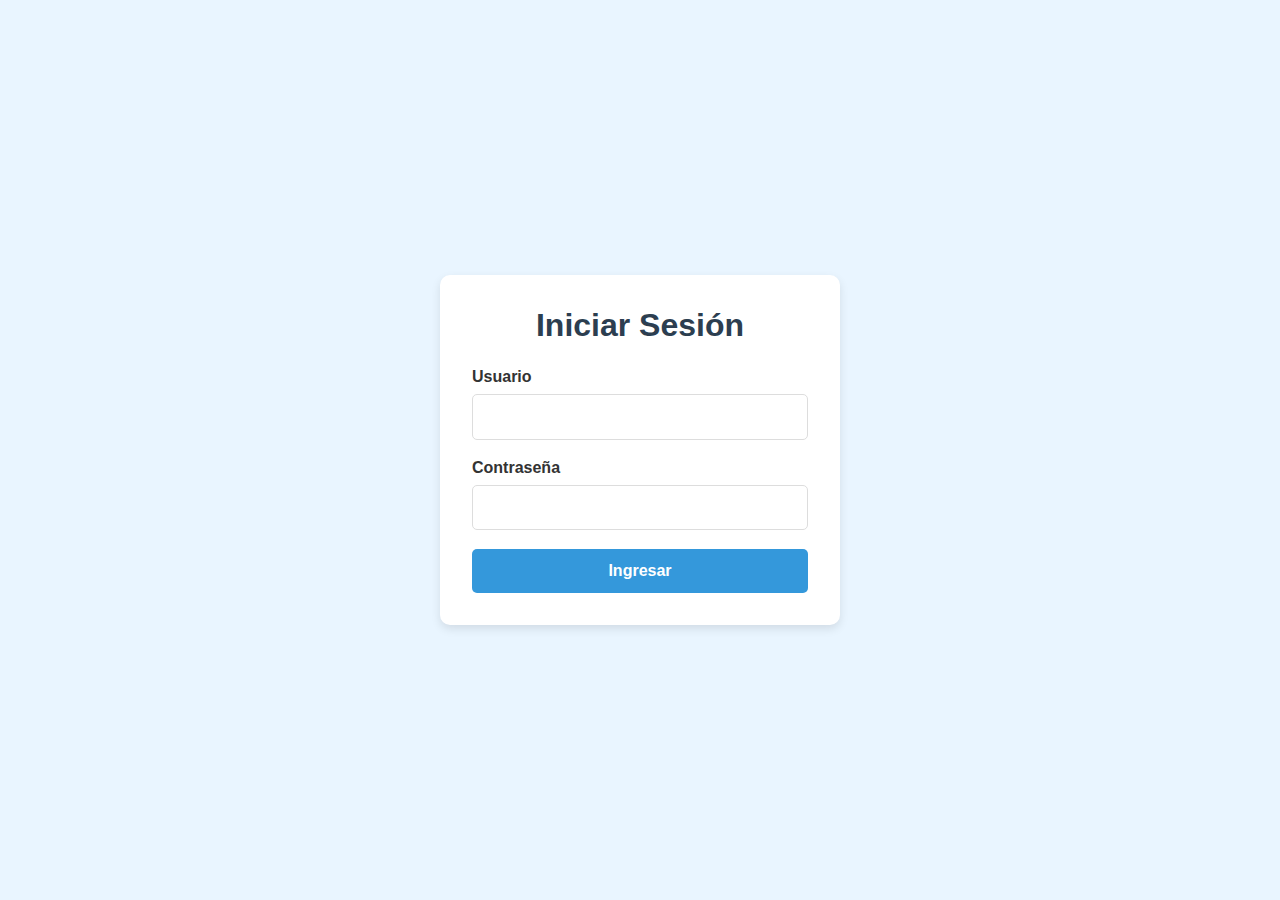
==== index.html @ 58e54e1c "basico funcional" ====
<!DOCTYPE html>
<html lang="es">
  <head>
    <meta charset="UTF-8" />
    <meta name="viewport" content="width=device-width, initial-scale=1.0" />
    <title>Inicio de Sesión</title>
    <link rel="stylesheet" href="css/styles.css" />
  </head>
  <body>
    <div class="login-container">
      <div class="login-box">
        <h1>Iniciar Sesión</h1>
        <form id="loginForm">
          <div class="input-group">
            <label for="username">Usuario</label>
            <input type="text" id="username" required />
          </div>
          <div class="input-group">
            <label for="password">Contraseña</label>
            <input type="password" id="password" required />
          </div>
          <button type="submit" class="login-btn">Ingresar</button>
        </form>
        <div id="errorMessage" class="error-message"></div>
      </div>
    </div>
    <script src="js/auth.js"></script>
  </body>
</html>
---- css/styles.css ----
/* Estilos generales */
* {
  box-sizing: border-box;
  margin: 0;
  padding: 0;
  font-family: 'Arial', sans-serif;
  /* font-size: 1rem; */
}

body {
  background-color: #f5f5f5;
  color: #333;
}

/* Estilos para el login */
.login-container {
  display: flex;
  justify-content: center;
  align-items: center;
  height: 100vh;
  background-color: #e9f5ff;
}

.login-box {
  background: white;
  padding: 2rem;
  border-radius: 10px;
  box-shadow: 0 4px 10px rgba(0, 0, 0, 0.1);
  width: 100%;
  max-width: 400px;
}

.login-box h1 {
  text-align: center;
  margin-bottom: 1.5rem;
  color: #2c3e50;
}

.input-group {
  margin-bottom: 1.2rem;
}

.input-group label {
  display: block;
  margin-bottom: 0.5rem;
  font-weight: 600;
}

.input-group input {
  width: 100%;
  padding: 0.8rem;
  border: 1px solid #ddd;
  border-radius: 5px;
  font-size: 1rem;
}

.login-btn {
  width: 100%;
  padding: 0.8rem;
  background-color: #3498db;
  color: white;
  border: none;
  border-radius: 5px;
  font-size: 1rem;
  font-weight: 600;
  cursor: pointer;
  transition: background-color 0.3s;
}

.login-btn:hover {
  background-color: #2980b9;
}

.error-message {
  color: #e74c3c;
  margin-top: 1rem;
  text-align: center;
  display: none;
}

/* Estilos para el dashboard */
.dashboard-container {
  padding: 2rem;
  max-width: 1200px;
  margin: 0 auto;
}

.dashboard-container h1 {
  text-align: center;
  margin-bottom: 2rem;
  color: #2c3e50;
}

.menu-grid {
  display: grid;
  grid-template-columns: repeat(auto-fill, minmax(200px, 1fr));
  gap: 1.5rem;
}

.menu-item {
  display: block;
  background: white;
  padding: 1.5rem;
  border-radius: 10px;
  text-align: center;
  text-decoration: none;
  color: #333;
  box-shadow: 0 2px 5px rgba(0, 0, 0, 0.1);
  transition: transform 0.3s, box-shadow 0.3s;
}

.menu-item:hover {
  transform: translateY(-5px);
  box-shadow: 0 5px 15px rgba(0, 0, 0, 0.1);
}

.menu-icon {
  font-size: 2.5rem;
  margin-bottom: 1rem;
}

.menu-title {
  font-weight: 600;
  font-size: 1.1rem;
}

/* Estilos para la vista de consulta */
.consulta-container {
  padding: 2rem;
  max-width: 1000px;
  margin: 0 auto;
}

.back-button {
  display: inline-block;
  margin-bottom: 1.5rem;
  text-decoration: none;
  color: #3498db;
  font-weight: 600;
}

.date-range {
  background: white;
  padding: 1.5rem;
  border-radius: 10px;
  margin-bottom: 2rem;
  box-shadow: 0 2px 5px rgba(0, 0, 0, 0.1);
}

.action-btn {
  padding: 0.8rem 1.5rem;
  background-color: #2ecc71;
  color: white;
  border: none;
  border-radius: 5px;
  font-size: 1rem;
  font-weight: 600;
  cursor: pointer;
  transition: background-color 0.3s;
  margin-top: 1rem;
}

.action-btn:hover {
  background-color: #27ae60;
}

.results-table {
  overflow-x: auto;
  font-size: 0.8rem;
}

table {
  width: 100%;
  border-collapse: collapse;
  background: white;
  box-shadow: 0 2px 5px rgba(0, 0, 0, 0.1);
  border-radius: 10px;
  overflow: hidden;
}

th, td {
  padding: 1rem;
  text-align: left;
  border-bottom: 1px solid #eee;
}

th {
  background-color: #3498db;
  color: white;
  font-weight: 600;
}

tr:hover {
  background-color: #f9f9f9;
}

/* Spinner de carga */
.spinner {
  width: 40px;
  height: 40px;
  margin: 20px auto;
  border: 4px solid #f3f3f3;
  border-top: 4px solid #3498db;
  border-radius: 50%;
  animation: spin 1s linear infinite;
  display: none;
}

@keyframes spin {
  0% { transform: rotate(0deg); }
  100% { transform: rotate(360deg); }
}

.loading-overlay {
  position: fixed;
  top: 0;
  left: 0;
  width: 100%;
  height: 100%;
  background: rgba(255, 255, 255, 0.8);
  display: flex;
  justify-content: center;
  align-items: center;
  z-index: 1000;
  display: none;
}

.loading-text {
  margin-top: 10px;
  text-align: center;
  font-weight: bold;
  color: #3498db;
}

/* Estilos para el grupo de botones */
.button-group {
  display: flex;
  gap: 10px;
  margin-top: 1rem;
}

.button-group .action-btn {
  flex: 1;
}

/* Estilo para botón deshabilitado */
.action-btn:disabled {
  background-color: #95a5a6;
  cursor: not-allowed;
  opacity: 0.7;
}

/* Estilo para botón habilitado */
.action-btn.enabled {
  background-color: #2ecc71;
  cursor: pointer;
}

/* Estilo para hover del botón habilitado */
.action-btn.enabled:hover {
  background-color: #27ae60;
}

/* Media queries para móviles */
@media (max-width: 768px) {
  .login-box {
      padding: 1.5rem;
      margin: 0 1rem;
  }
  
  .dashboard-container, .consulta-container {
      padding: 1rem;
  }
  
  .menu-grid {
      grid-template-columns: repeat(auto-fill, minmax(150px, 1fr));
  }
  
  .date-range {
      padding: 1rem;
  }
  
  th, td {
      padding: 0.8rem;
  }
}
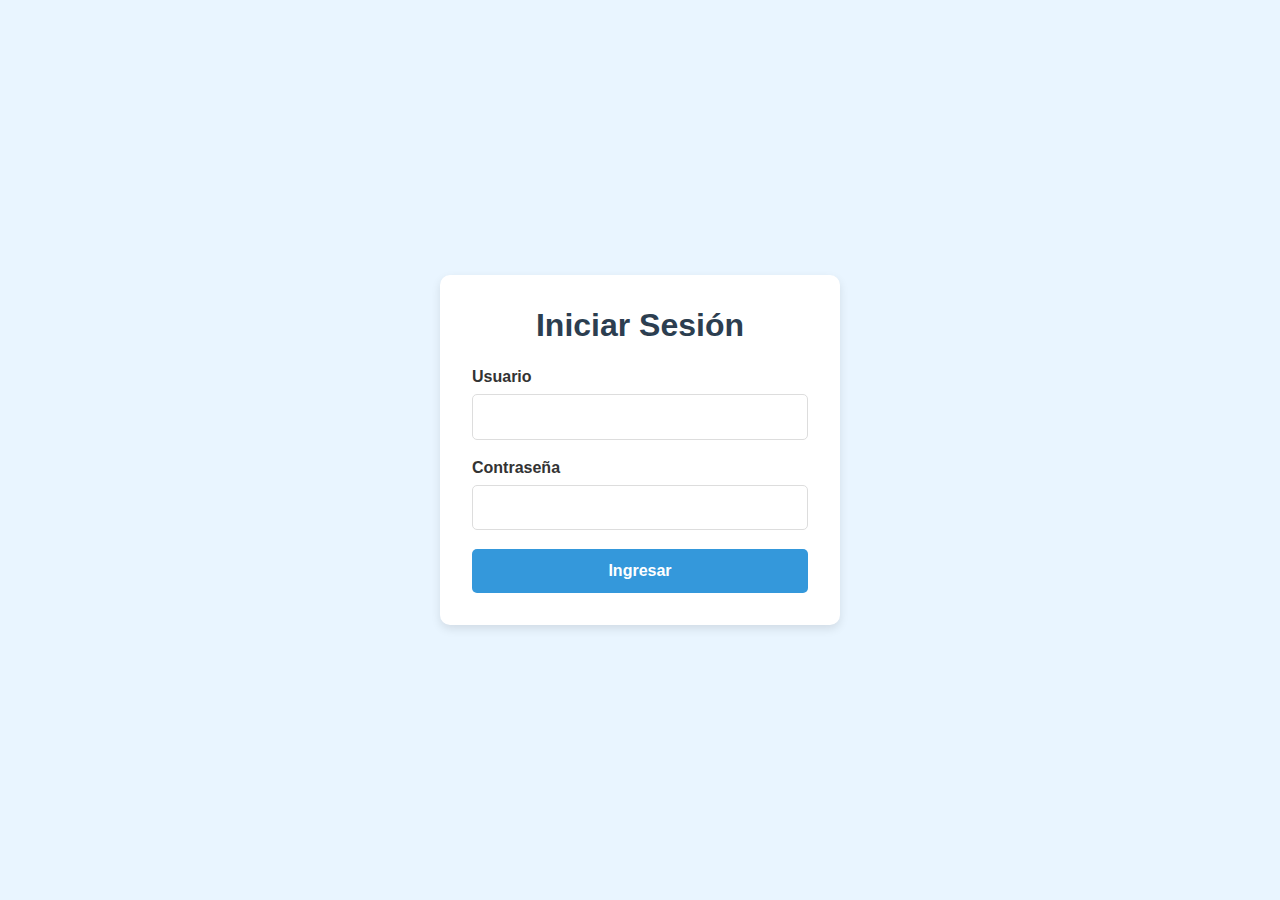
==== commit d9a5e0ab: "Agregado el consulta fecha de Nacimiento por DNI" ====
--- a/index.html
+++ b/index.html
@@ -24,6 +24,6 @@
         <div id="errorMessage" class="error-message"></div>
       </div>
     </div>
-    <script src="js/auth.js"></script>
+    <script type="module" src="js/auth.js"></script>
   </body>
 </html>
--- a/css/styles.css
+++ b/css/styles.css
@@ -127,7 +127,7 @@
 /* Estilos para la vista de consulta */
 .consulta-container {
   padding: 2rem;
-  max-width: 1000px;
+  max-width: 1100px;
   margin: 0 auto;
 }
 
@@ -179,7 +179,7 @@
 }
 
 th, td {
-  padding: 1rem;
+  padding: 0.8rem;
   text-align: left;
   border-bottom: 1px solid #eee;
 }
